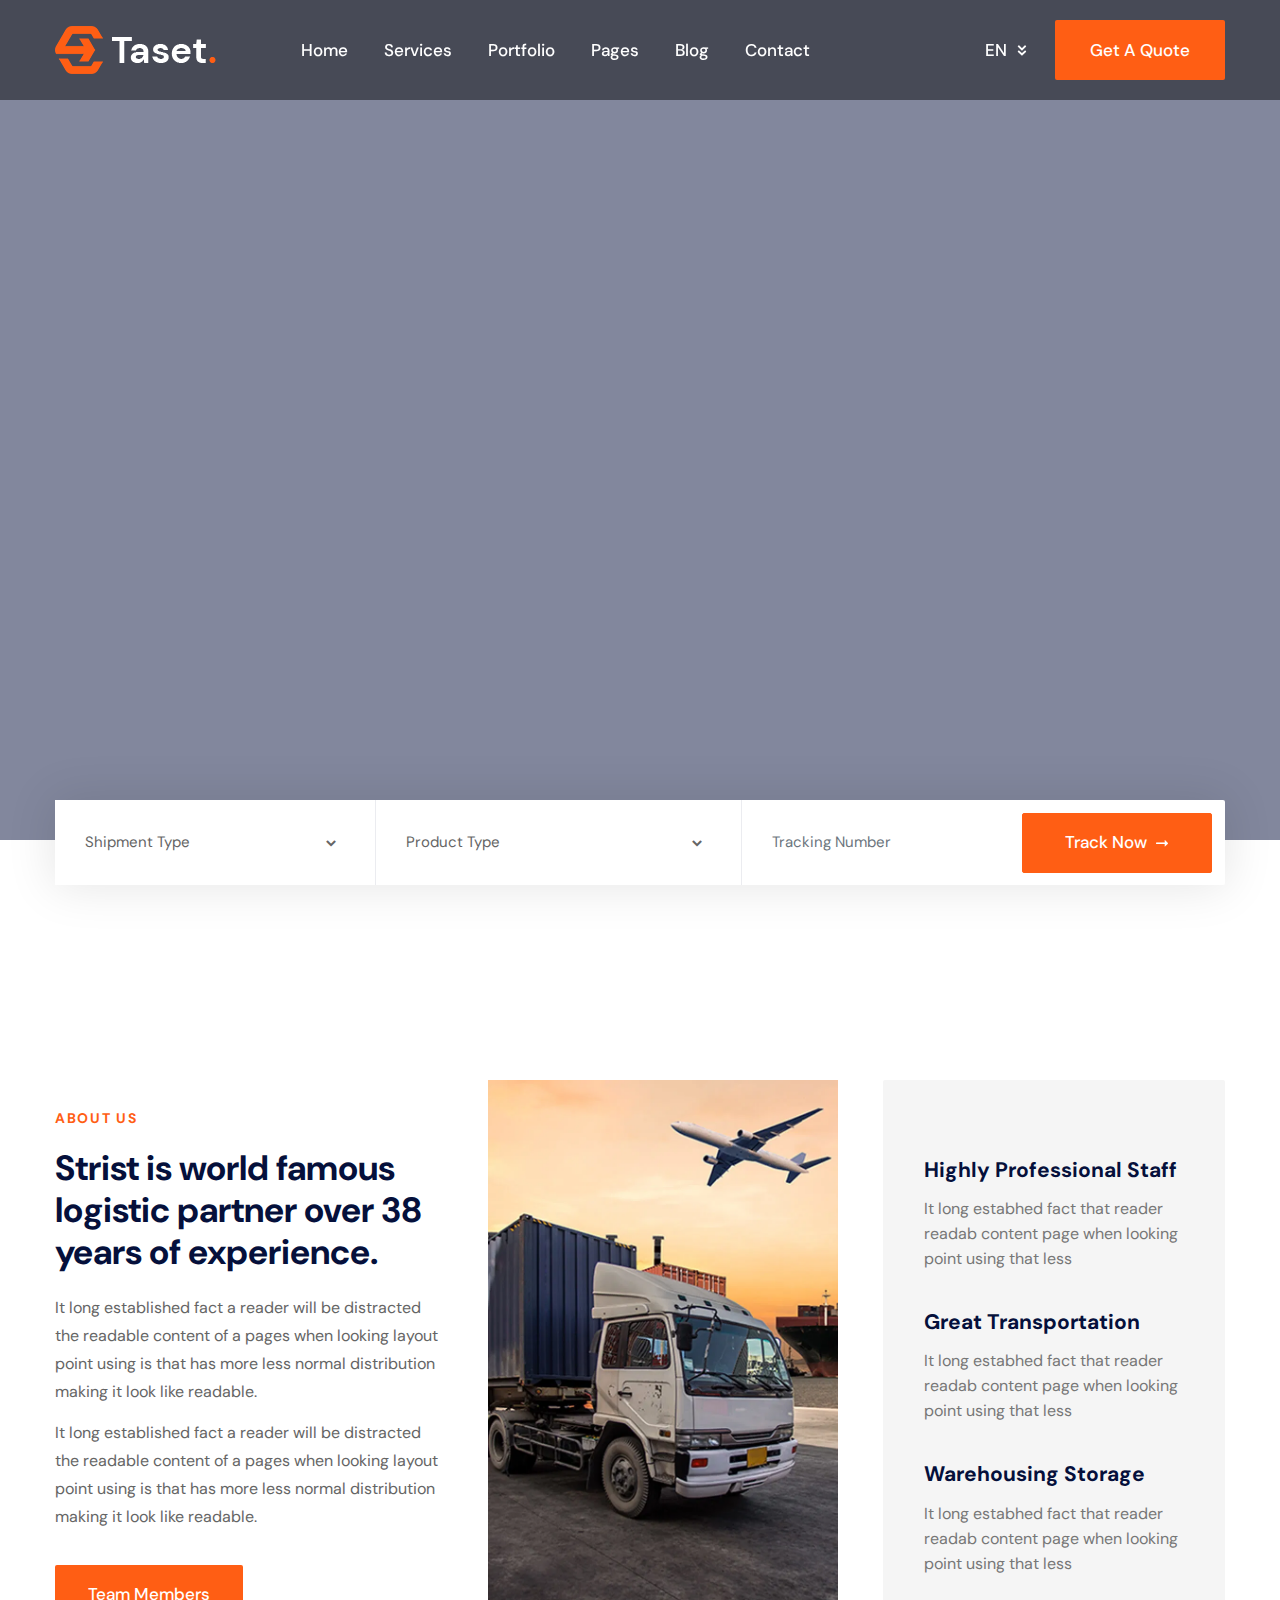
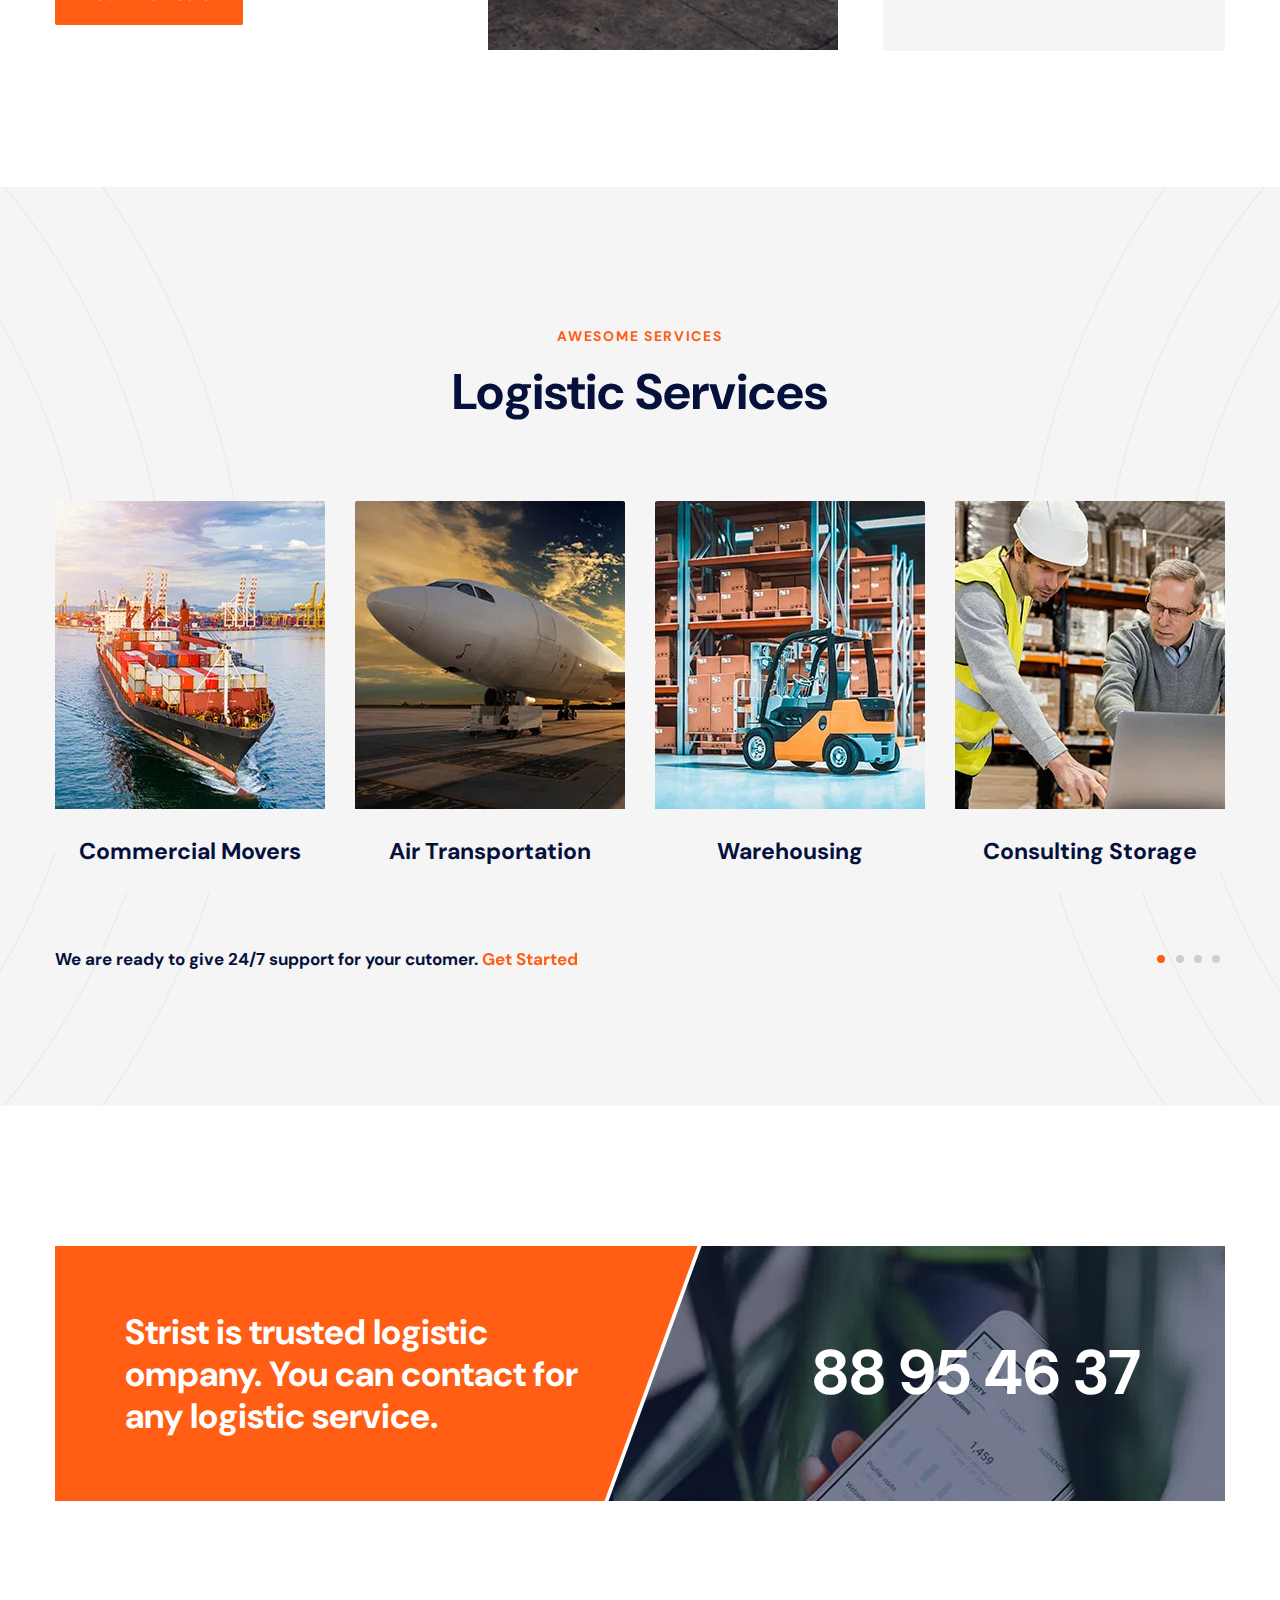
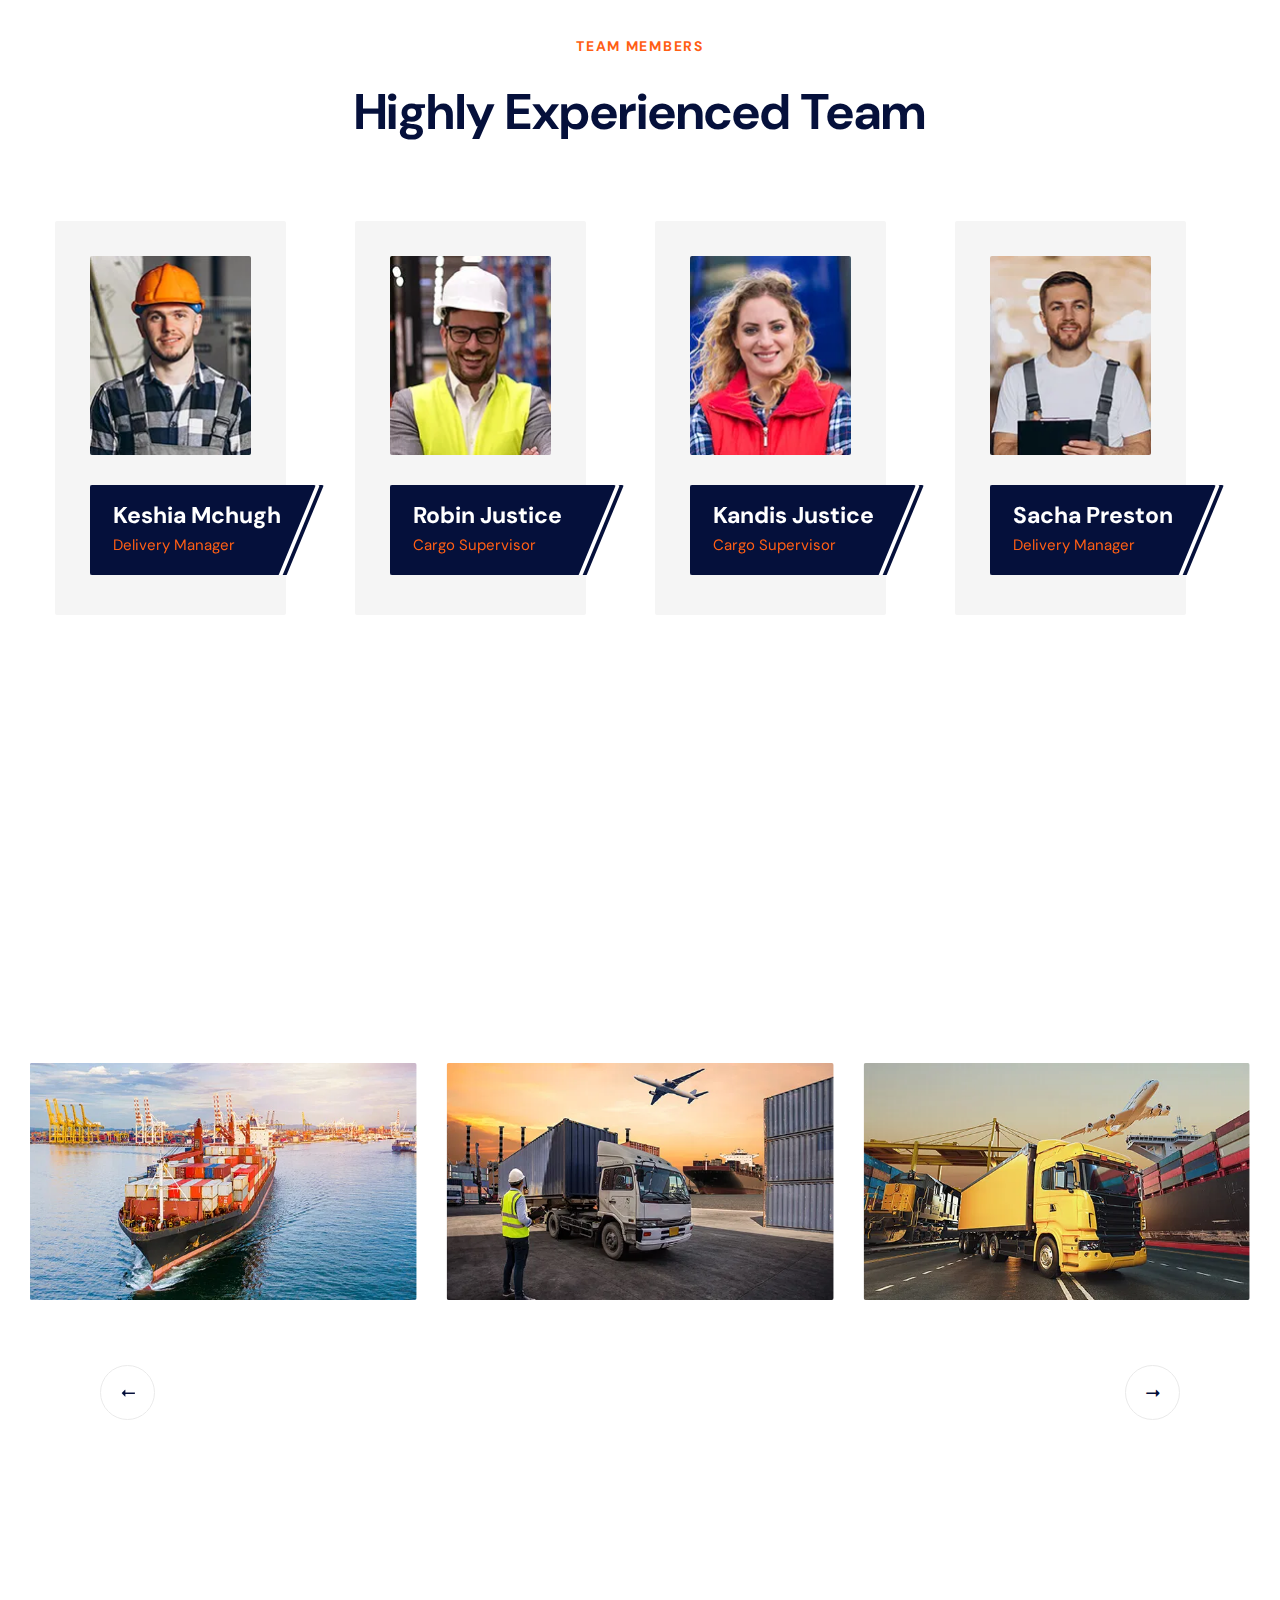
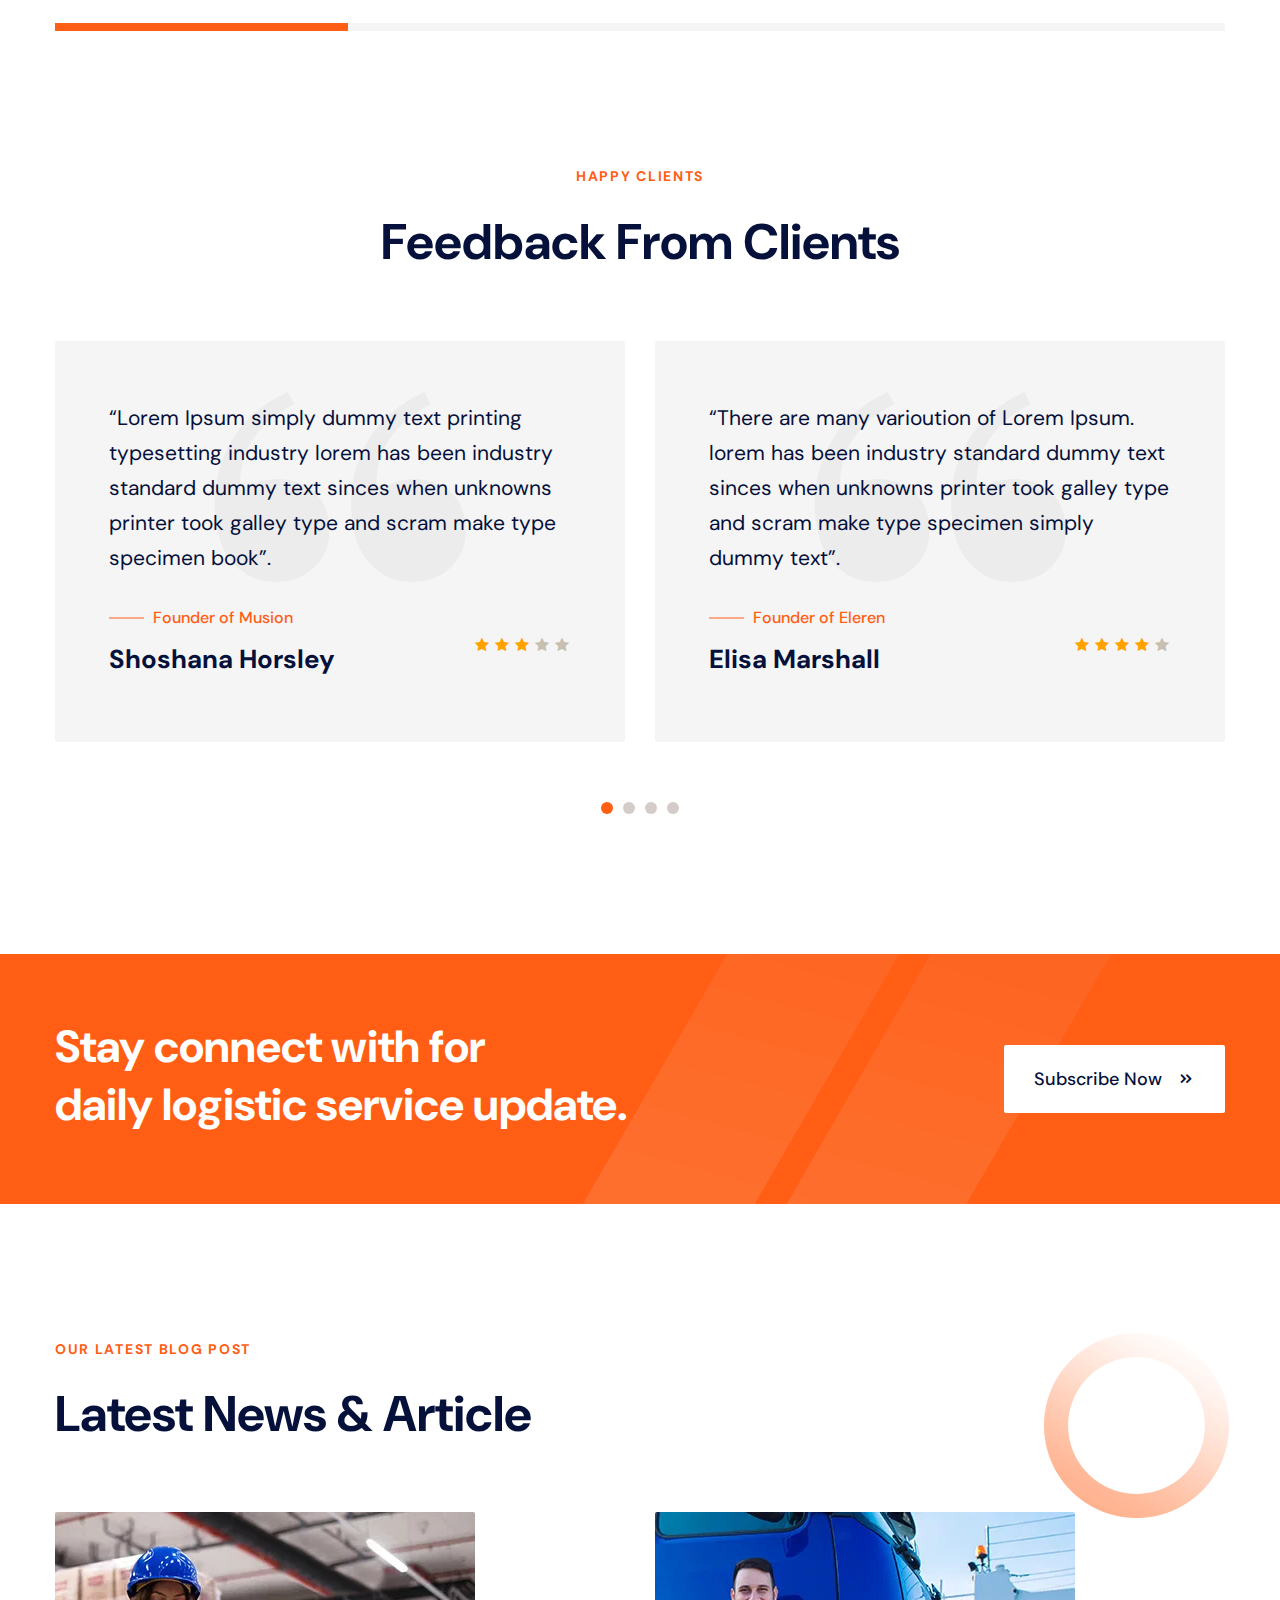
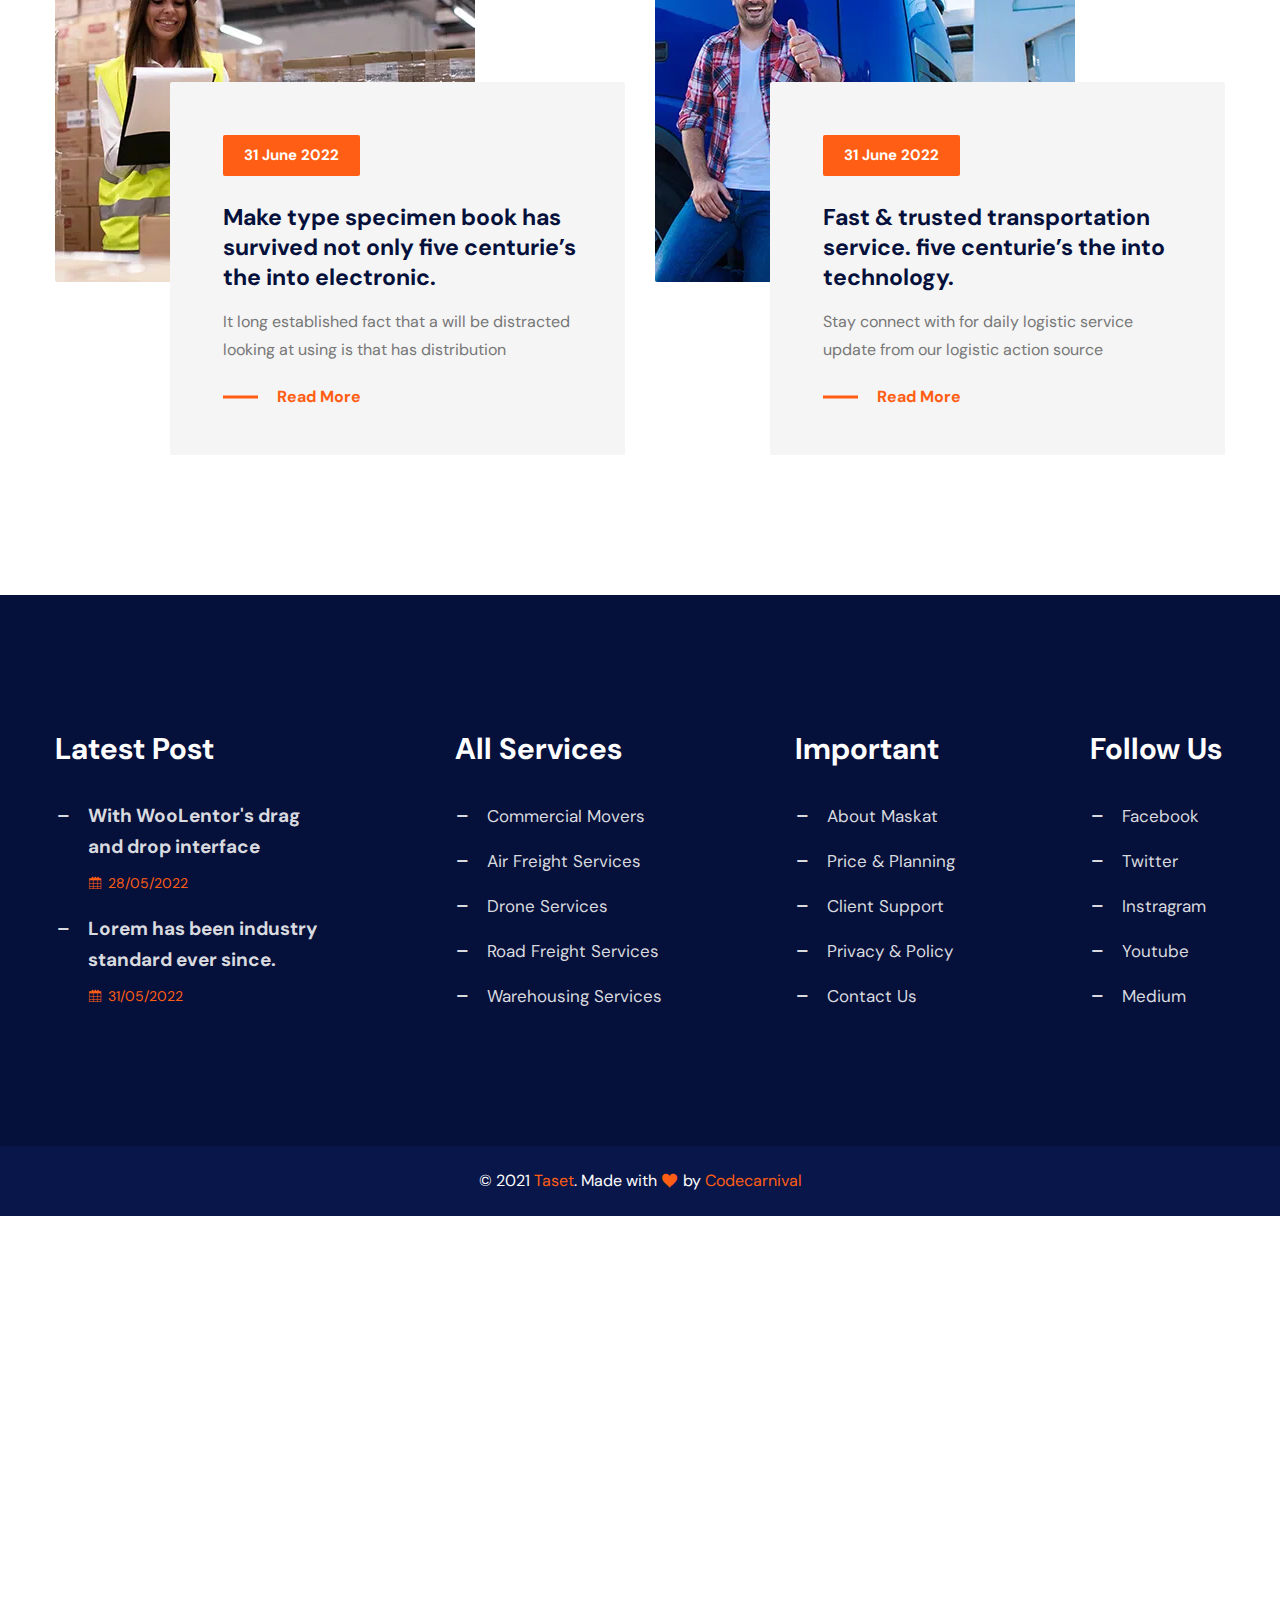
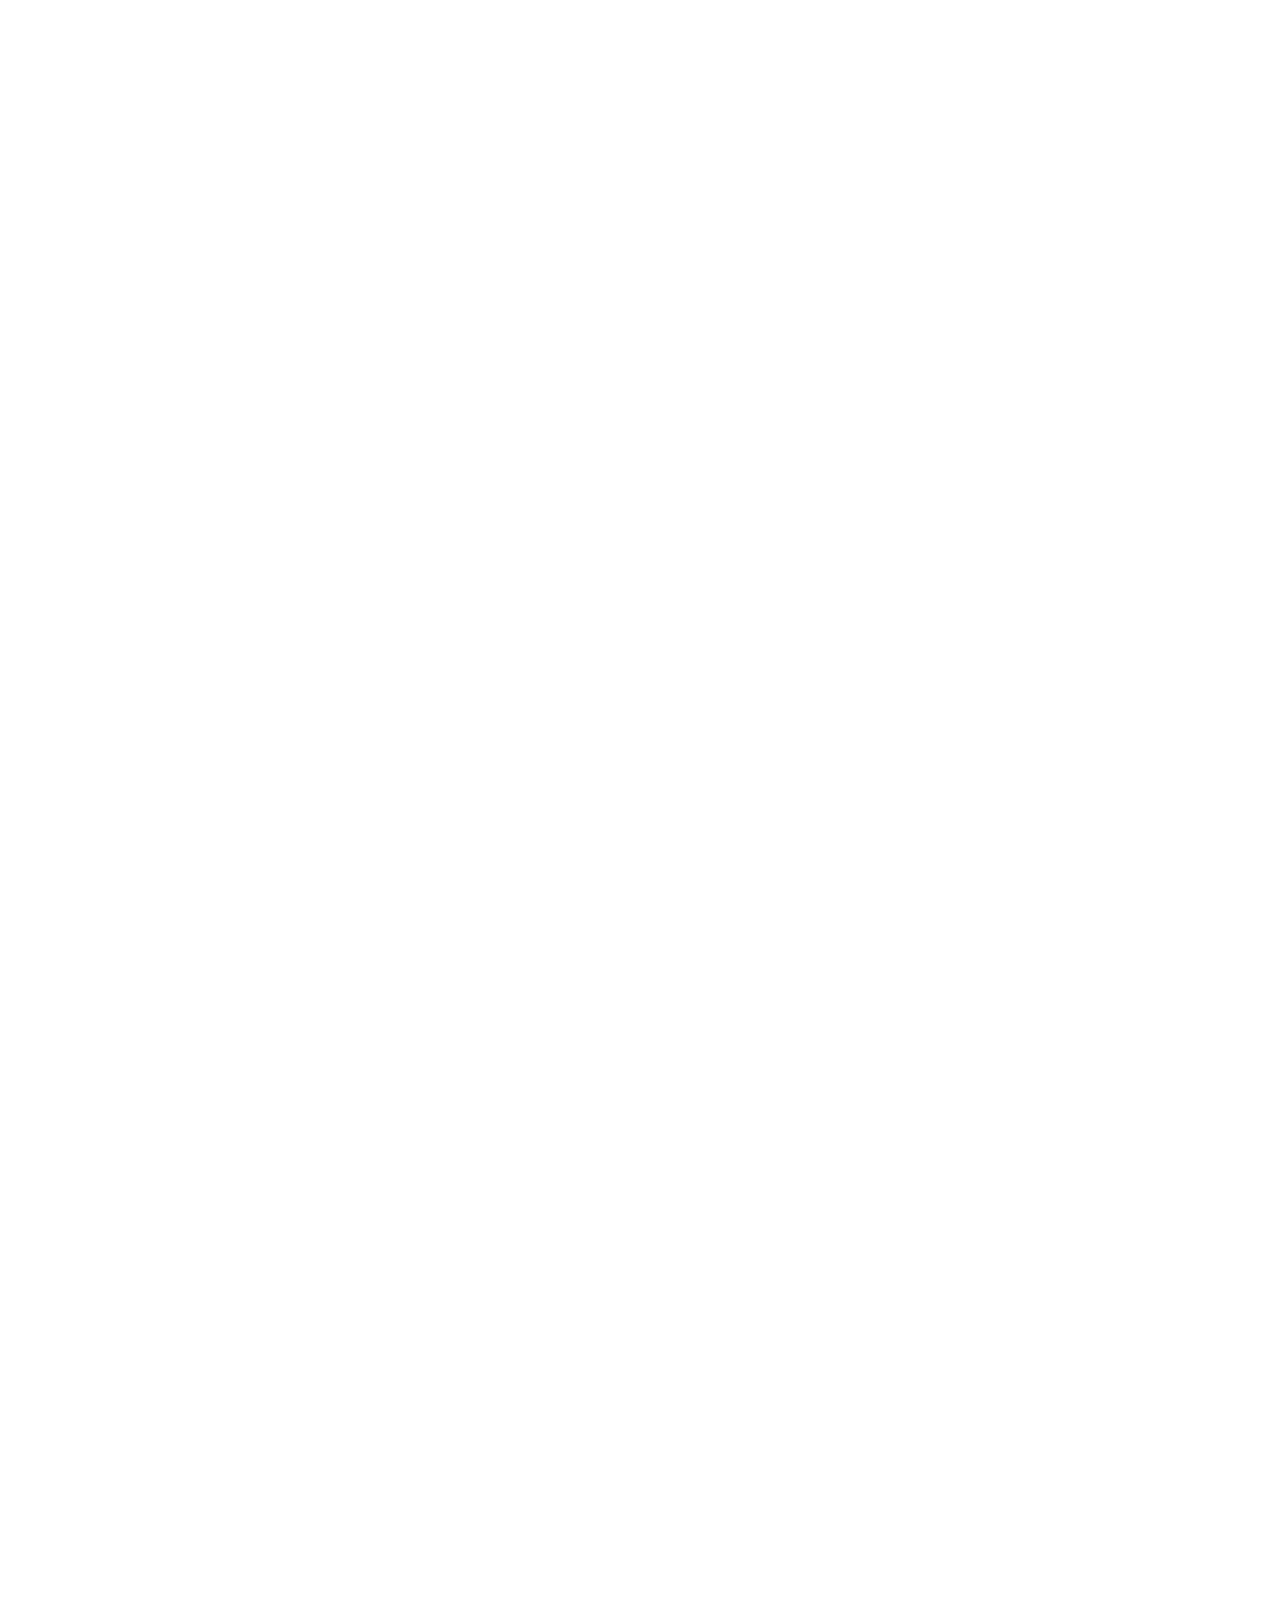
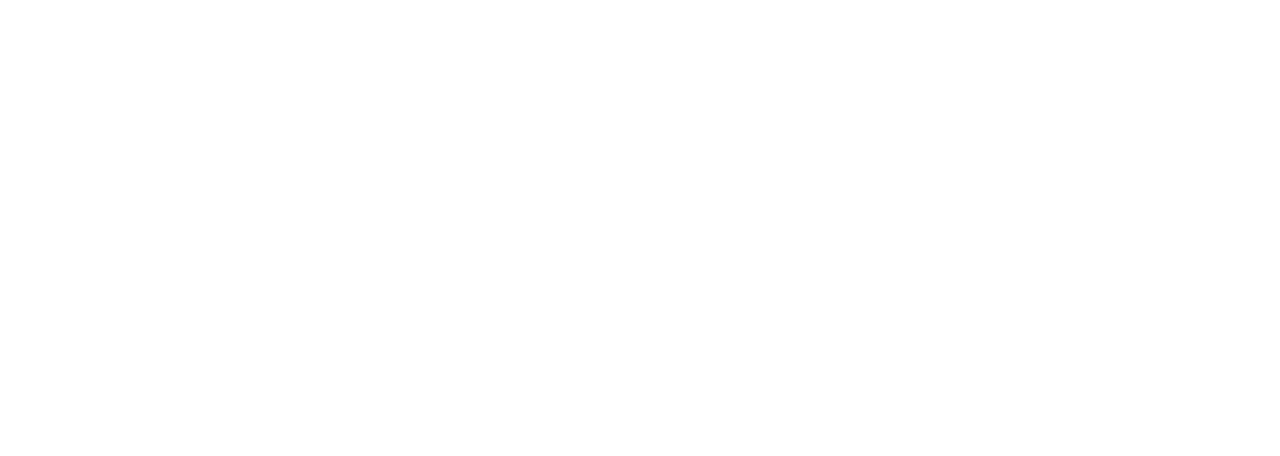
==== index.html @ 45b40e63 "first commit" ====
<html xmlns="http://www.w3.org/1999/xhtml" lang="en">

<head>
	<meta http-equiv="Content-Type" content="text/html; charset=utf-8" />
	<meta name="description" content="HTTrack is an easy-to-use website mirror utility. It allows you to download a World Wide website from the Internet to a local directory,building recursively all structures, getting html, images, and other files from the server to your computer. Links are rebuiltrelatively so that you can freely browse to the local site (works with any browser). You can mirror several sites together so that you can jump from one toanother. You can, also, update an existing mirror site, or resume an interrupted download. The robot is fully configurable, with an integrated help" />
	<meta name="keywords" content="httrack, HTTRACK, HTTrack, winhttrack, WINHTTRACK, WinHTTrack, offline browser, web mirror utility, aspirateur web, surf offline, web capture, www mirror utility, browse offline, local  site builder, website mirroring, aspirateur www, internet grabber, capture de site web, internet tool, hors connexion, unix, dos, windows 95, windows 98, solaris, ibm580, AIX 4.0, HTS, HTGet, web aspirator, web aspirateur, libre, GPL, GNU, free software" />
	<title>Local index - HTTrack Website Copier</title>
  <!-- Mirror and index made by HTTrack Website Copier/3.49-2 [XR&CO'2014] -->
	<style type="text/css">
	<!--

body {
	margin: 0;  padding: 0;  margin-bottom: 15px;  margin-top: 8px;
	background: #77b;
}
body, td {
	font: 14px "Trebuchet MS", Verdana, Arial, Helvetica, sans-serif;
	}

#subTitle {
	background: #000;  color: #fff;  padding: 4px;  font-weight: bold; 
	}

#siteNavigation a, #siteNavigation .current {
	font-weight: bold;  color: #448;
	}
#siteNavigation a:link    { text-decoration: none; }
#siteNavigation a:visited { text-decoration: none; }

#siteNavigation .current { background-color: #ccd; }

#siteNavigation a:hover   { text-decoration: none;  background-color: #fff;  color: #000; }
#siteNavigation a:active  { text-decoration: none;  background-color: #ccc; }


a:link    { text-decoration: underline;  color: #00f; }
a:visited { text-decoration: underline;  color: #000; }
a:hover   { text-decoration: underline;  color: #c00; }
a:active  { text-decoration: underline; }

#pageContent {
	clear: both;
	border-bottom: 6px solid #000;
	padding: 10px;  padding-top: 20px;
	line-height: 1.65em;
	background-image: url(backblue.gif);
	background-repeat: no-repeat;
	background-position: top right;
	}

#pageContent, #siteNavigation {
	background-color: #ccd;
	}


.imgLeft  { float: left;   margin-right: 10px;  margin-bottom: 10px; }
.imgRight { float: right;  margin-left: 10px;   margin-bottom: 10px; }

hr { height: 1px;  color: #000;  background-color: #000;  margin-bottom: 15px; }

h1 { margin: 0;  font-weight: bold;  font-size: 2em; }
h2 { margin: 0;  font-weight: bold;  font-size: 1.6em; }
h3 { margin: 0;  font-weight: bold;  font-size: 1.3em; }
h4 { margin: 0;  font-weight: bold;  font-size: 1.18em; }

.blak { background-color: #000; }
.hide { display: none; }
.tableWidth { min-width: 400px; }

.tblRegular       { border-collapse: collapse; }
.tblRegular td    { padding: 6px;  background-image: url(fade.gif);  border: 2px solid #99c; }
.tblHeaderColor, .tblHeaderColor td { background: #99c; }
.tblNoBorder td   { border: 0; }


// -->
</style>

</head>

<table width="76%" border="0" align="center" cellspacing="0" cellpadding="3" class="tableWidth">
	<tr>
	<td id="subTitle">HTTrack Website Copier - Open Source offline browser</td>
	</tr>
</table>
<table width="76%" border="0" align="center" cellspacing="0" cellpadding="0" class="tableWidth">
<tr class="blak">
<td>
	<table width="100%" border="0" align="center" cellspacing="1" cellpadding="0">
	<tr>
	<td colspan="6"> 
		<table width="100%" border="0" align="center" cellspacing="0" cellpadding="10">
		<tr> 
		<td id="pageContent"> 
<!-- ==================== End prologue ==================== -->

	<meta name="generator" content="HTTrack Website Copier/3.x">
	<TITLE>Local index - HTTrack</TITLE>
</HEAD>
<BODY>
<H1 ALIGN=Center>Index of locally available sites:</H1>
	<TABLE BORDER="0" WIDTH="100%" CELLSPACING="1" CELLPADDING="0">
		<TR>
			<TD BACKGROUND="fade.gif">
				&middot;
					<A HREF="template.hasthemes.com/taset/taset/index.html">
						Home - Taset - Logistic & Transportation HTML Template
					</A>		
			</TD>
		</TR>
	</TABLE>
	<BR>
	<BR>
	<BR>
  	<H6 ALIGN="RIGHT">
	<I>Mirror and index made by HTTrack Website Copier [XR&amp;CO'2008]</I>
	</H6>
	<!-- Mirror and index made by HTTrack Website Copier/3.49-2 [XR&CO'2014] -->
	<!-- Thanks for using HTTrack Website Copier! -->
	<meta HTTP-EQUIV="Refresh" CONTENT="0; URL=template.hasthemes.com/taset/taset/index.html">


<!-- ==================== Start epilogue ==================== -->
		</td>
		</tr>
		</table>
	</td>
	</tr>
	</table>
</td>
</tr>
</table>

<table width="76%" border="0" align="center" valign="bottom" cellspacing="0" cellpadding="0">
	<tr>
	<td id="footer"><small>&copy; 2008 Xavier Roche & other contributors - Web Design: Leto Kauler.</small></td>
	</tr>
</table>

</body>

</html>
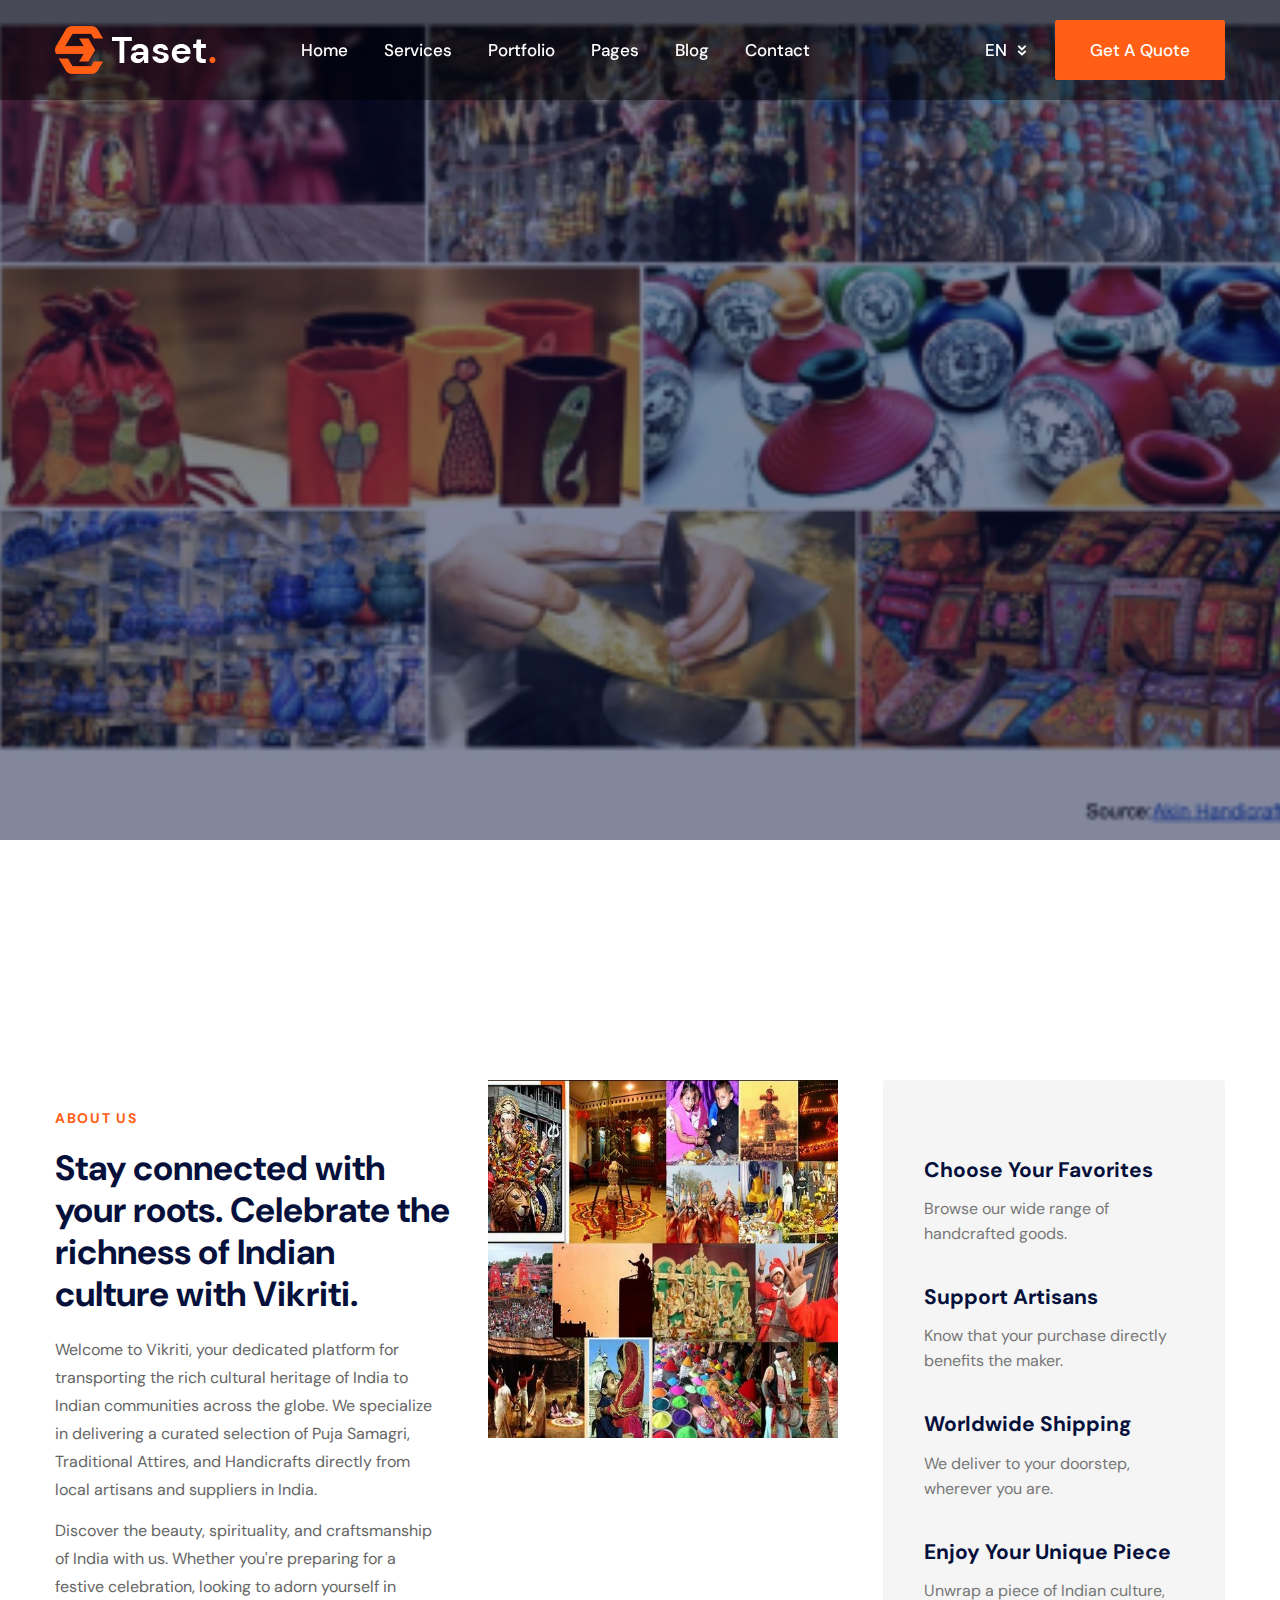
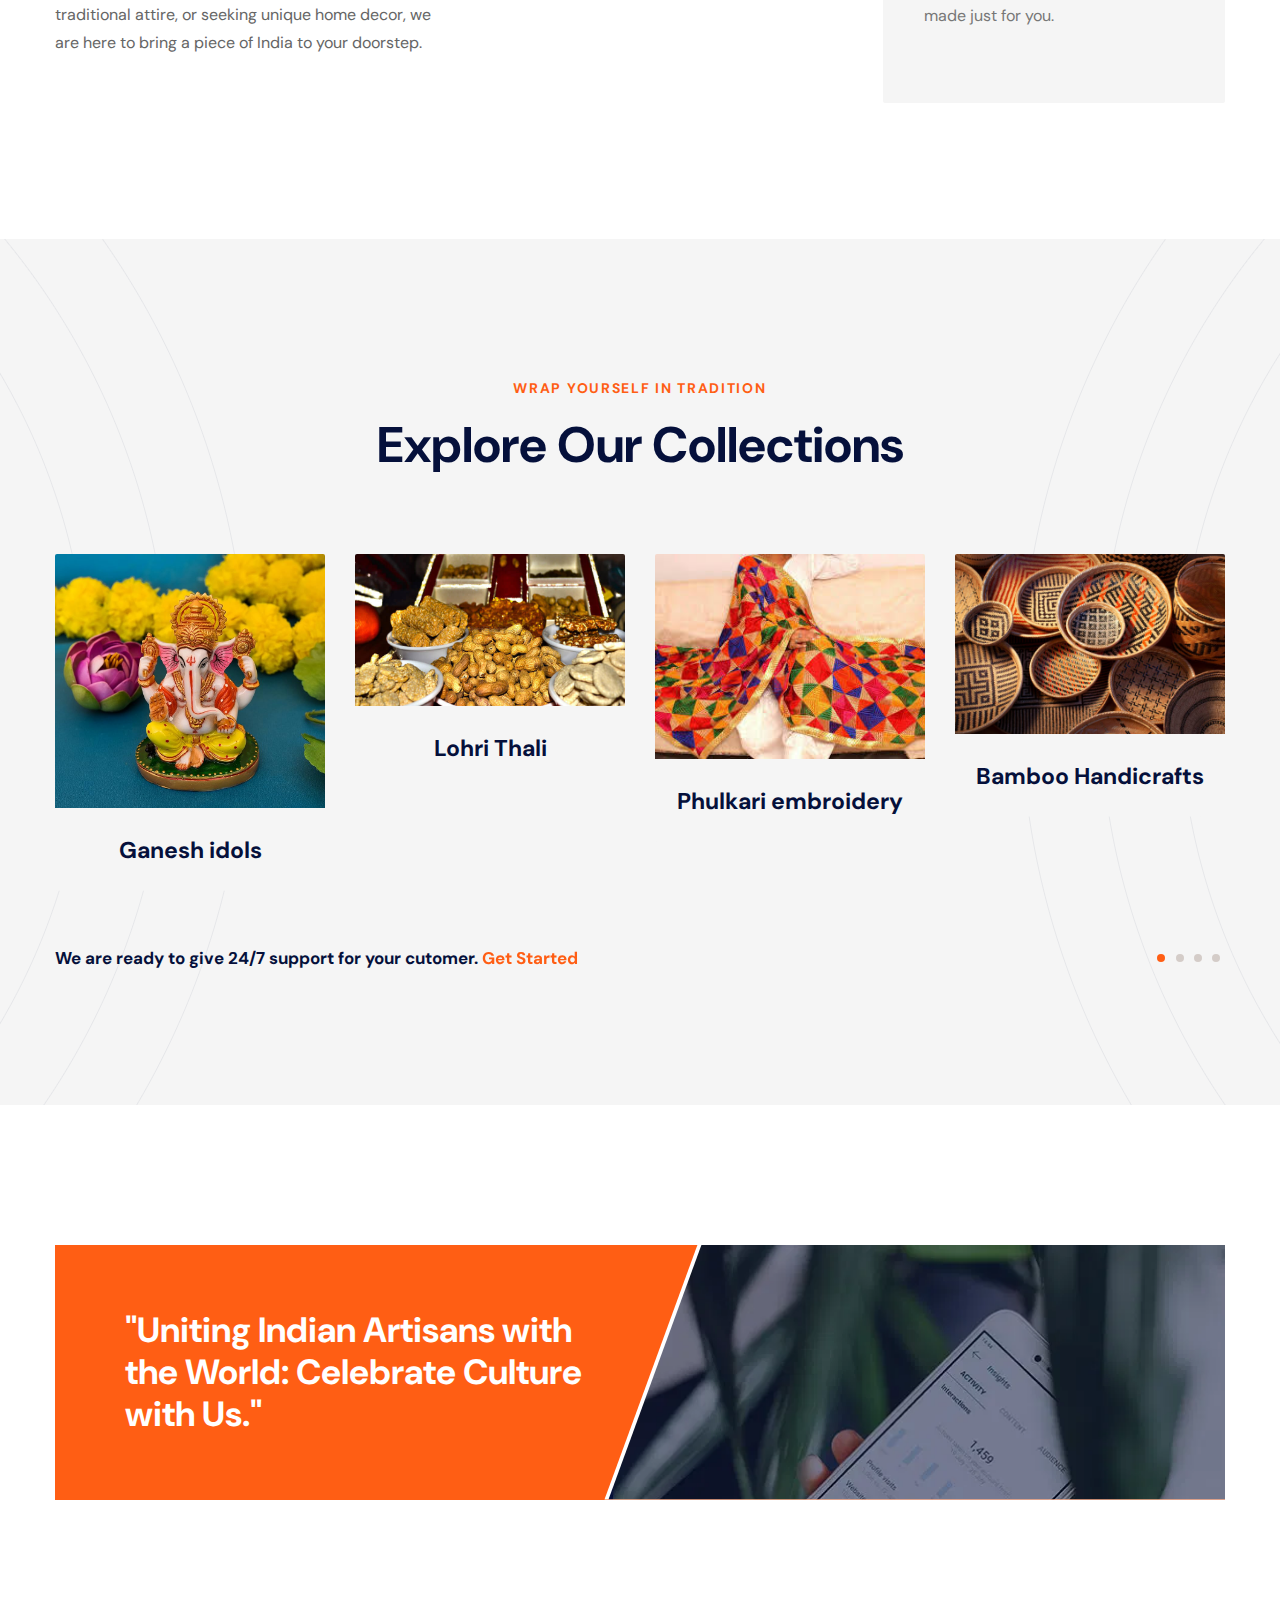
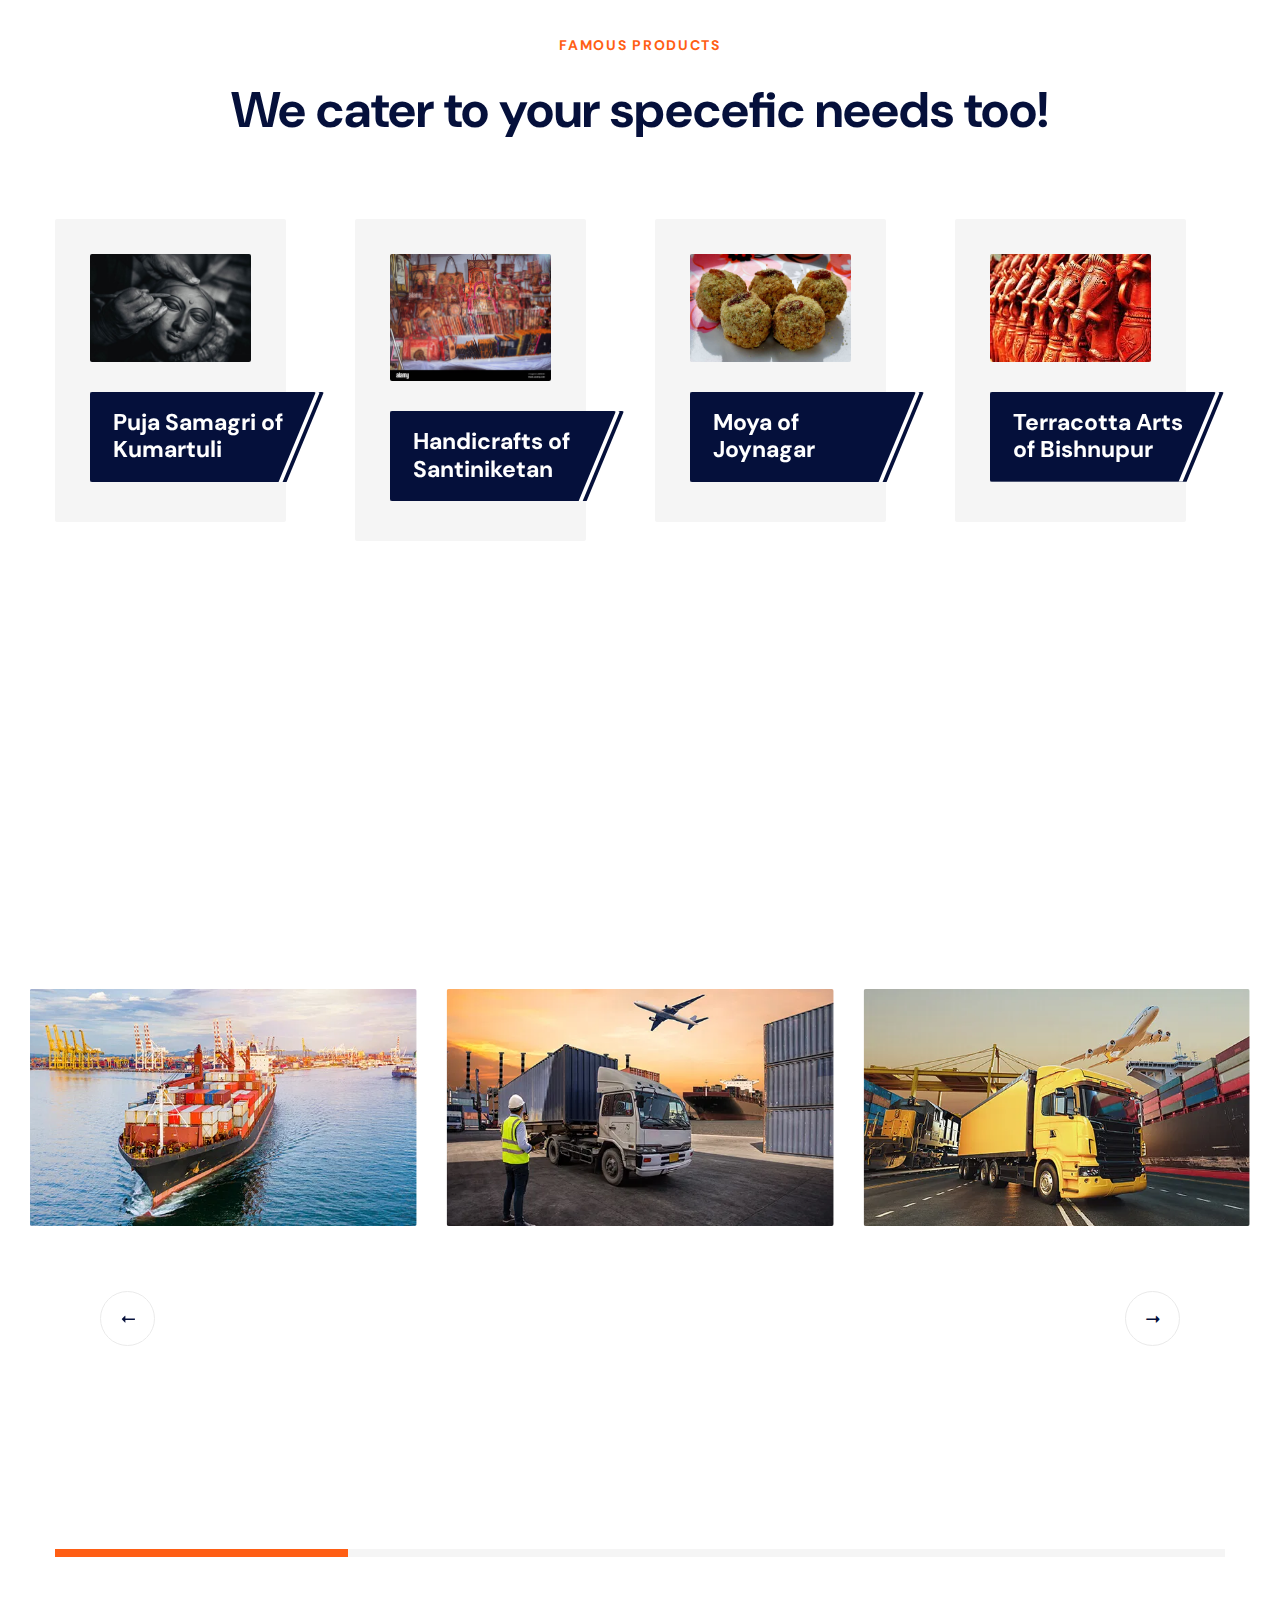
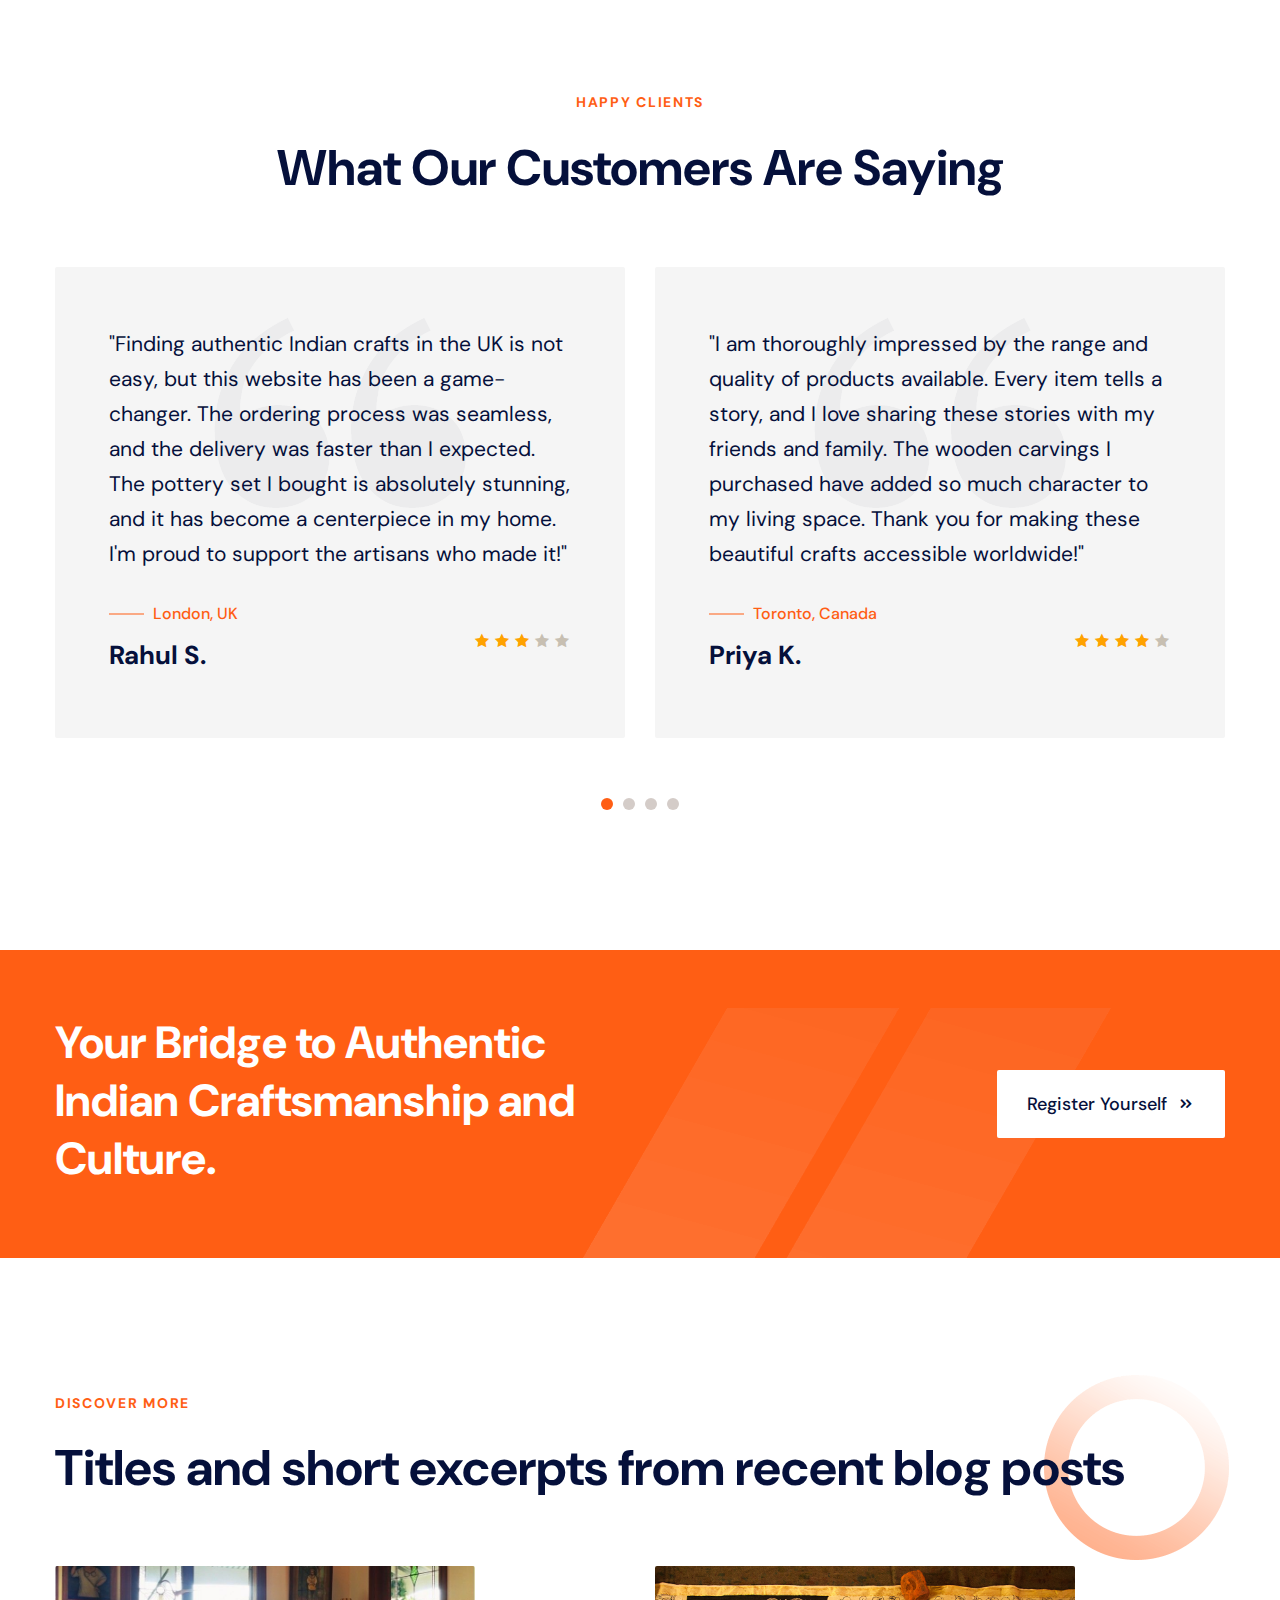
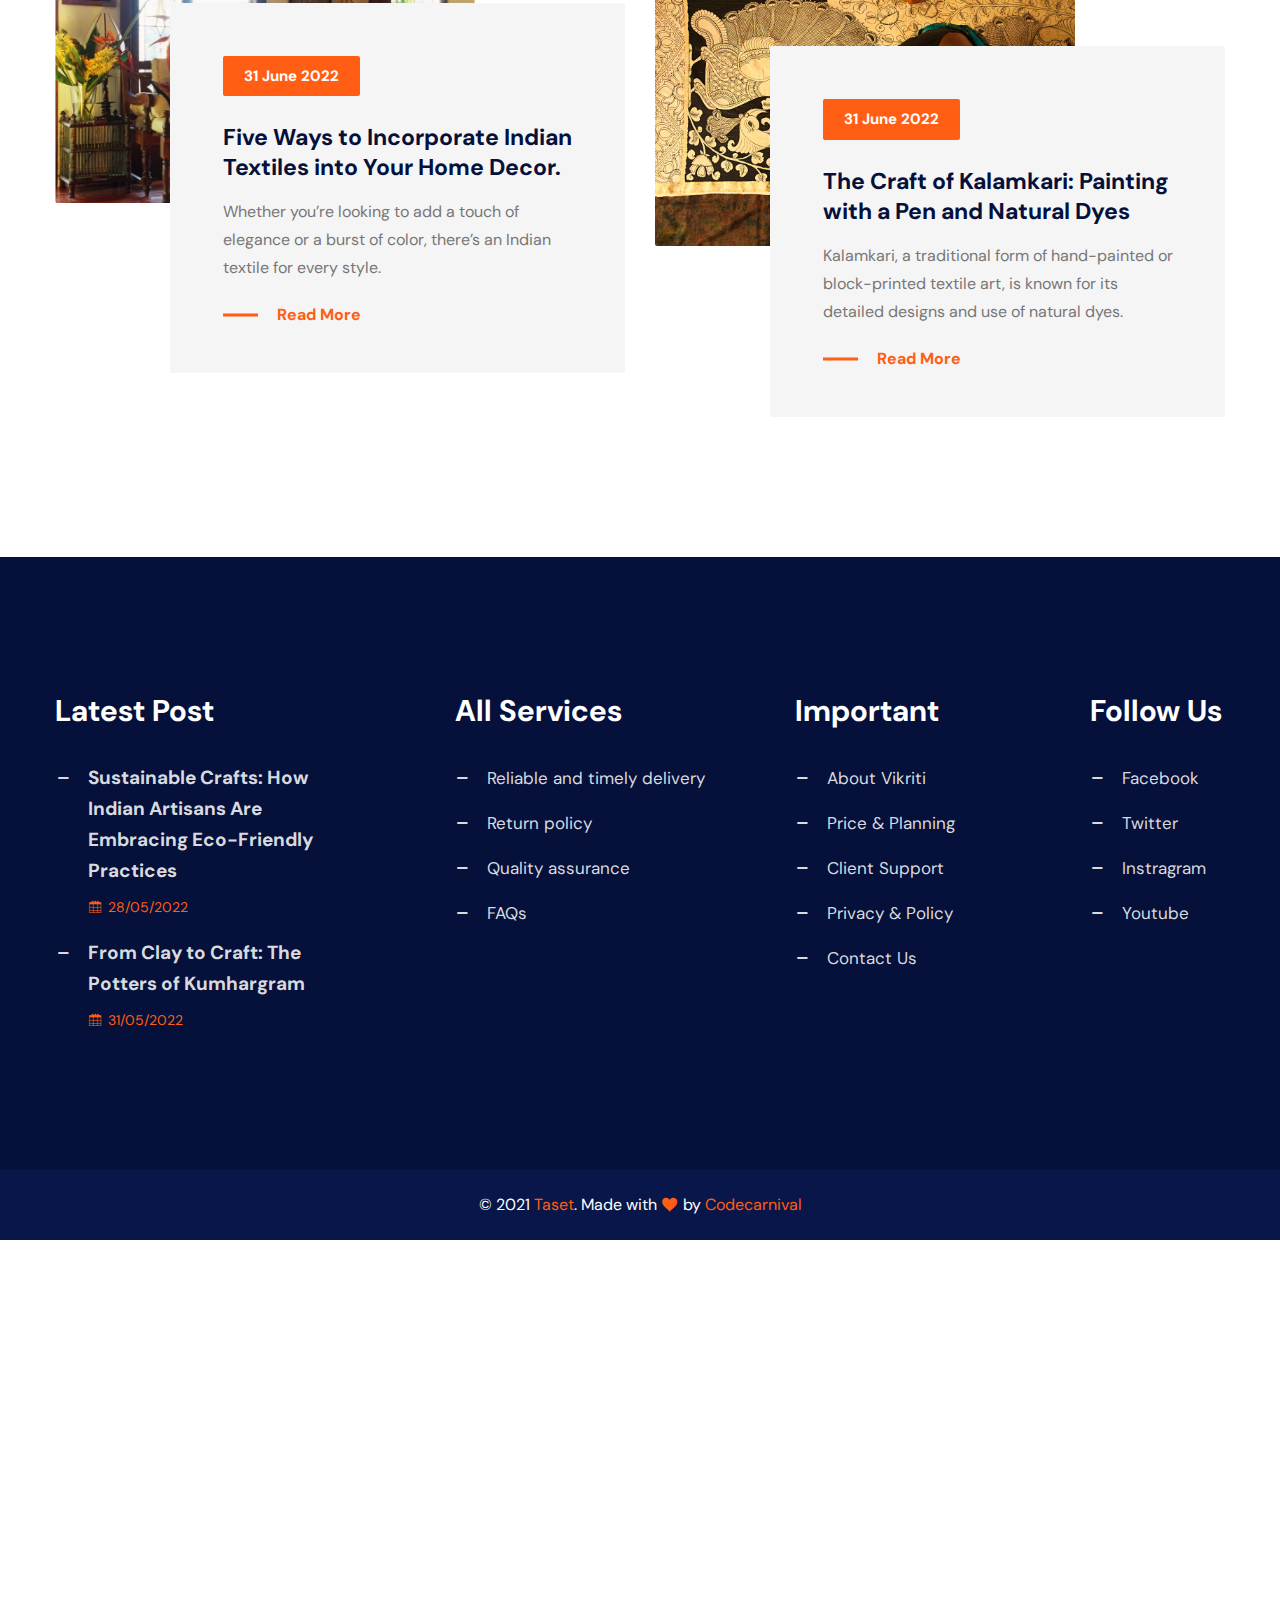
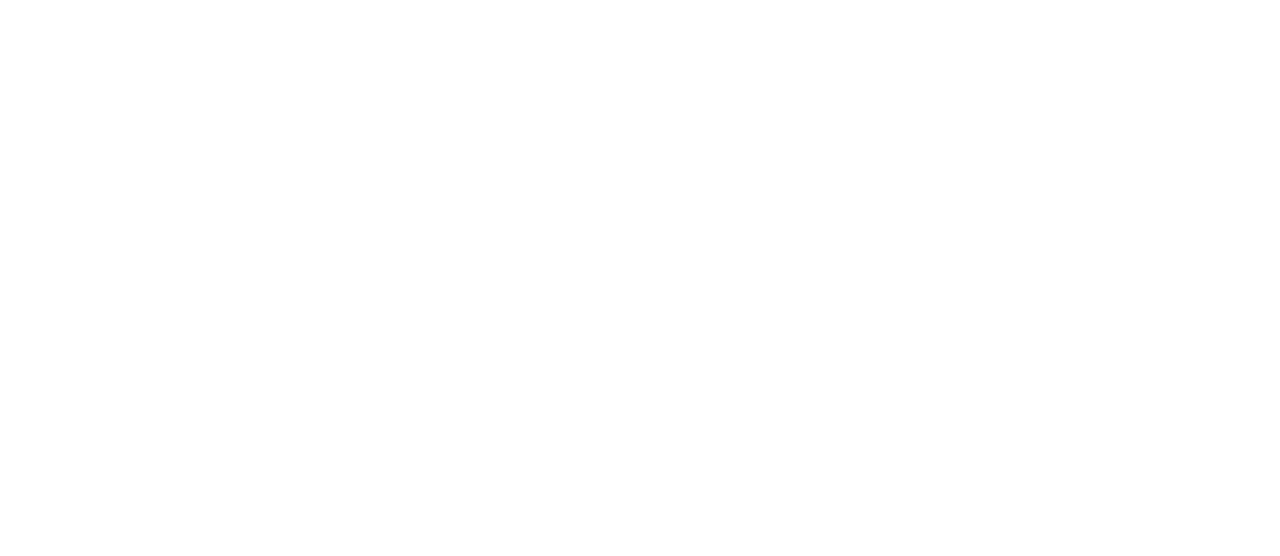
==== commit 31eb30b6: "changes in blogs page" ====
--- a/index.html
+++ b/index.html
@@ -73,7 +73,7 @@
 .tblNoBorder td   { border: 0; }
 
 
-// -->
+ -->
 </style>
 
 </head>
